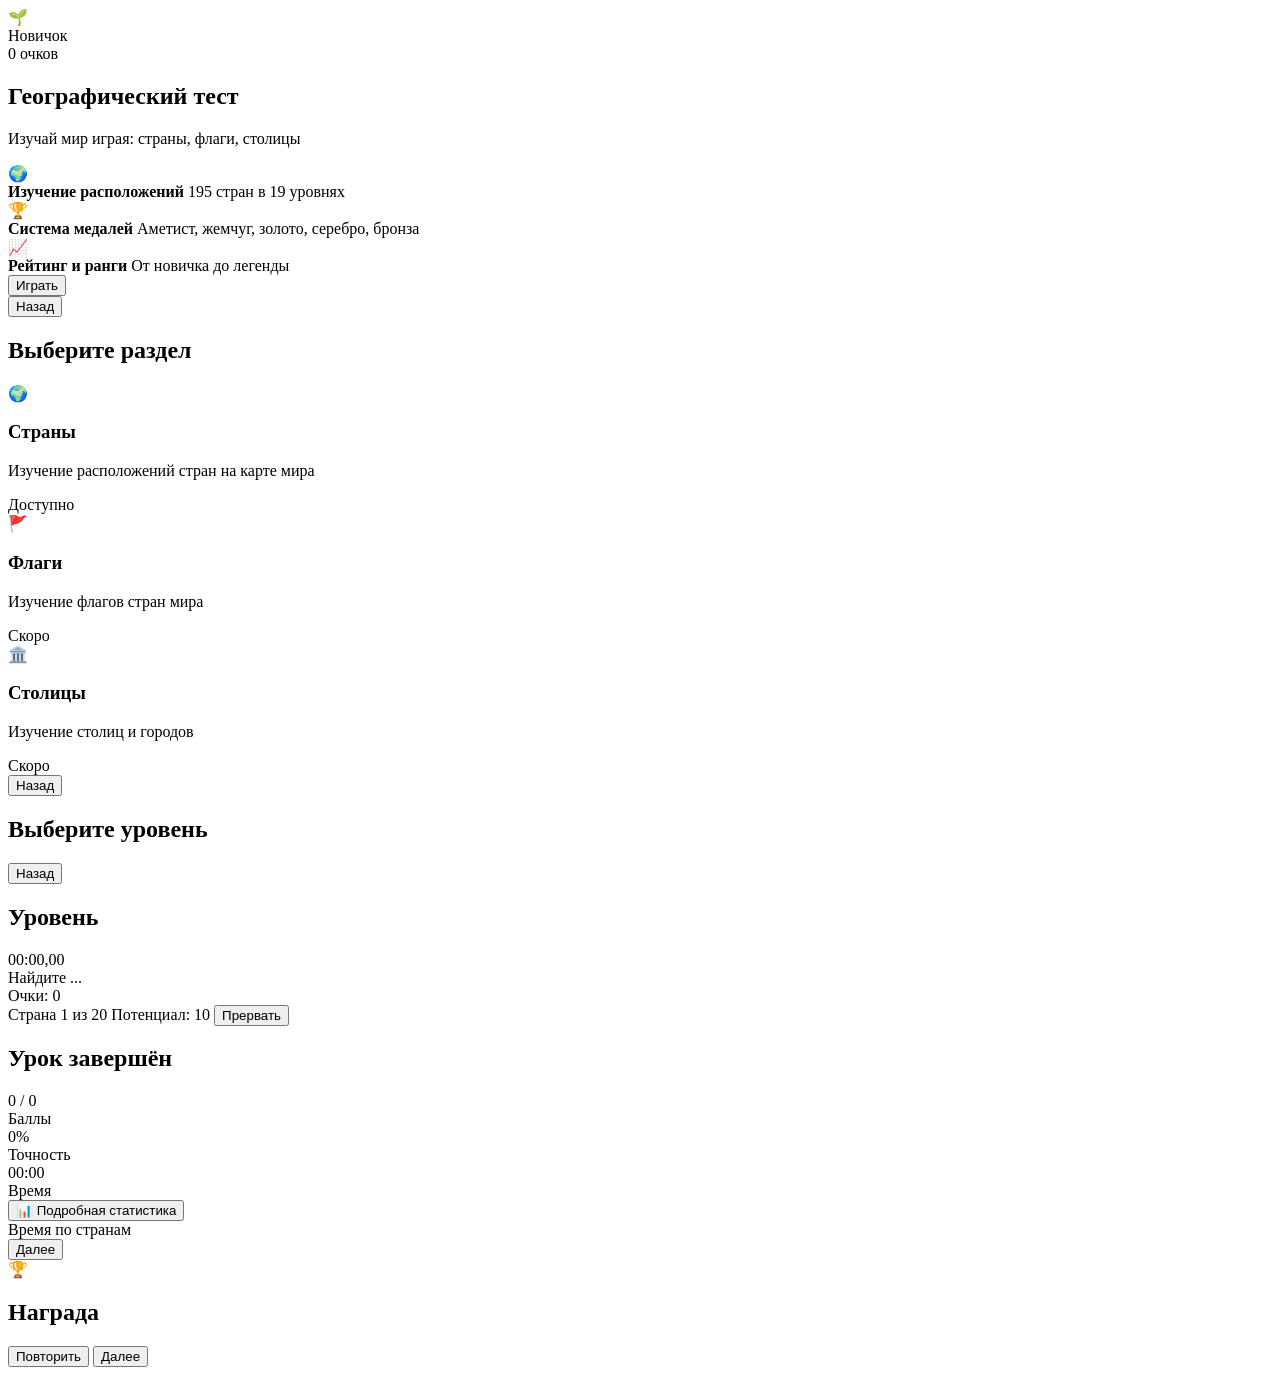
==== src/main/resources/static/index.html @ 2775864b "Initial commit" ====
<!doctype html>
<html lang="ru">
    <head>
        <meta charset="UTF-8" />
        <meta name="viewport" content="width=device-width, initial-scale=1.0" />
        <title>Географический тест</title>
        <link rel="stylesheet" href="/style.css" />
        <link rel="stylesheet" href="/lib/jsvectormap.min.css" />
    </head>
    <body>
        <div id="app">
            <section id="screen-welcome" class="screen active">
                <div class="welcome-container">
                    <div class="welcome-rating">
                        <div class="rating-badge" id="welcome-rank-icon">
                            🌱
                        </div>
                        <div class="rating-info">
                            <div
                                class="rating-rank-name"
                                id="welcome-rank-name"
                            >
                                Новичок
                            </div>
                            <div class="rating-points">
                                <span id="welcome-rating">0</span> очков
                            </div>
                        </div>
                    </div>

                    <h1>Географический тест</h1>
                    <p class="welcome-subtitle">
                        Изучай мир играя: страны, флаги, столицы
                    </p>

                    <div class="welcome-features">
                        <div class="feature">
                            <div class="feature-icon">🌍</div>
                            <div class="feature-text">
                                <b>Изучение расположений</b>
                                <span>195 стран в 19 уровнях</span>
                            </div>
                        </div>
                        <div class="feature">
                            <div class="feature-icon">🏆</div>
                            <div class="feature-text">
                                <b>Система медалей</b>
                                <span
                                    >Аметист, жемчуг, золото, серебро,
                                    бронза</span
                                >
                            </div>
                        </div>
                        <div class="feature">
                            <div class="feature-icon">📈</div>
                            <div class="feature-text">
                                <b>Рейтинг и ранги</b>
                                <span>От новичка до легенды</span>
                            </div>
                        </div>
                    </div>

                    <button
                        class="btn btn-primary btn-lg welcome-play"
                        onclick="showSections()"
                    >
                        Играть
                    </button>
                </div>
            </section>

            <section id="screen-sections" class="screen">
                <header class="topbar">
                    <button class="btn btn-back" onclick="showWelcome()">
                        Назад
                    </button>
                    <h2>Выберите раздел</h2>
                    <div class="topbar-spacer"></div>
                </header>
                <div class="sections-grid">
                    <div
                        class="section-card section-active"
                        onclick="showLevels()"
                    >
                        <div class="section-icon">🌍</div>
                        <h3>Страны</h3>
                        <p>Изучение расположений стран на карте мира</p>
                        <span class="section-badge">Доступно</span>
                    </div>
                    <div class="section-card section-locked">
                        <div class="section-icon">🚩</div>
                        <h3>Флаги</h3>
                        <p>Изучение флагов стран мира</p>
                        <span class="section-badge soon">Скоро</span>
                    </div>
                    <div class="section-card section-locked">
                        <div class="section-icon">🏛️</div>
                        <h3>Столицы</h3>
                        <p>Изучение столиц и городов</p>
                        <span class="section-badge soon">Скоро</span>
                    </div>
                </div>
            </section>

            <section id="screen-levels" class="screen">
                <header class="topbar">
                    <button class="btn btn-back" onclick="showSections()">
                        Назад
                    </button>
                    <h2>Выберите уровень</h2>
                    <div class="topbar-spacer"></div>
                </header>
                <div id="levels-grid" class="levels-grid"></div>
            </section>

            <section id="screen-lessons" class="screen">
                <header class="topbar">
                    <button class="btn btn-back" onclick="showLevels()">
                        Назад
                    </button>
                    <h2 id="lessons-title">Уровень</h2>
                    <div class="topbar-spacer"></div>
                </header>
                <div id="lessons-grid" class="lessons-grid"></div>
            </section>

            <section id="screen-game" class="screen">
                <div class="game-wrapper">
                    <header class="game-header">
                        <div class="timer" id="timer">00:00,00</div>
                        <div class="question">
                            Найдите
                            <span id="country-name" class="country-name"
                                >...</span
                            >
                        </div>
                        <div class="score">
                            Очки: <span id="score-value">0</span>
                        </div>
                    </header>
                    <div class="game-info">
                        <span id="progress-text">Страна 1 из 20</span>
                        <span class="live-score" id="live-score"
                            >Потенциал: 10</span
                        >
                        <button
                            class="btn btn-small btn-back"
                            onclick="abortGame()"
                        >
                            Прервать
                        </button>
                    </div>
                    <div id="map-container"></div>
                    <div class="message" id="message"></div>
                </div>
            </section>

            <section id="screen-stats" class="overlay-screen">
                <div class="stats-container">
                    <h1 class="stats-title" id="stats-title">Урок завершён</h1>
                    <p class="stats-subtitle" id="stats-subtitle"></p>
                    <div class="stats-main">
                        <div class="stat-main-card">
                            <div class="stat-main-value" id="stats-score">
                                0 / 0
                            </div>
                            <div class="stat-main-label">Баллы</div>
                        </div>
                        <div class="stat-main-card">
                            <div class="stat-main-value" id="stats-percent">
                                0%
                            </div>
                            <div class="stat-main-label">Точность</div>
                        </div>
                        <div class="stat-main-card">
                            <div class="stat-main-value" id="stats-time">
                                00:00
                            </div>
                            <div class="stat-main-label">Время</div>
                        </div>
                    </div>
                    <button
                        class="btn btn-secondary btn-expand"
                        id="btn-expand"
                        onclick="toggleDetailedStats()"
                    >
                        📊 Подробная статистика
                    </button>
                    <div class="detailed-stats" id="detailed-stats">
                        <div class="detailed-stats-header">
                            Время по странам
                        </div>
                        <div
                            class="detailed-stats-list"
                            id="detailed-stats-list"
                        ></div>
                    </div>
                    <button
                        class="btn btn-primary btn-next-big"
                        onclick="showRewardScreen()"
                    >
                        Далее
                    </button>
                </div>
            </section>

            <section id="screen-reward" class="overlay-screen">
                <div class="reward-container">
                    <div class="reward-rays" id="reward-rays"></div>
                    <div class="reward-medal" id="reward-medal">
                        <div class="reward-medal-icon" id="reward-medal-icon">
                            🏆
                        </div>
                    </div>
                    <h1 class="reward-title" id="reward-title">Награда</h1>
                    <p class="reward-subtitle" id="reward-subtitle"></p>
                    <div
                        class="reward-bar-container"
                        id="reward-bar-container"
                    ></div>
                    <div class="results-buttons">
                        <button
                            class="btn btn-secondary"
                            onclick="retryLesson()"
                        >
                            Повторить
                        </button>
                        <button
                            class="btn btn-primary"
                            onclick="backToLevels()"
                        >
                            Далее
                        </button>
                    </div>
                </div>
            </section>
        </div>

        <script src="/lib/jsvectormap.min.js"></script>
        <script src="/lib/world.js"></script>
        <script src="/script.js"></script>
    </body>
</html>
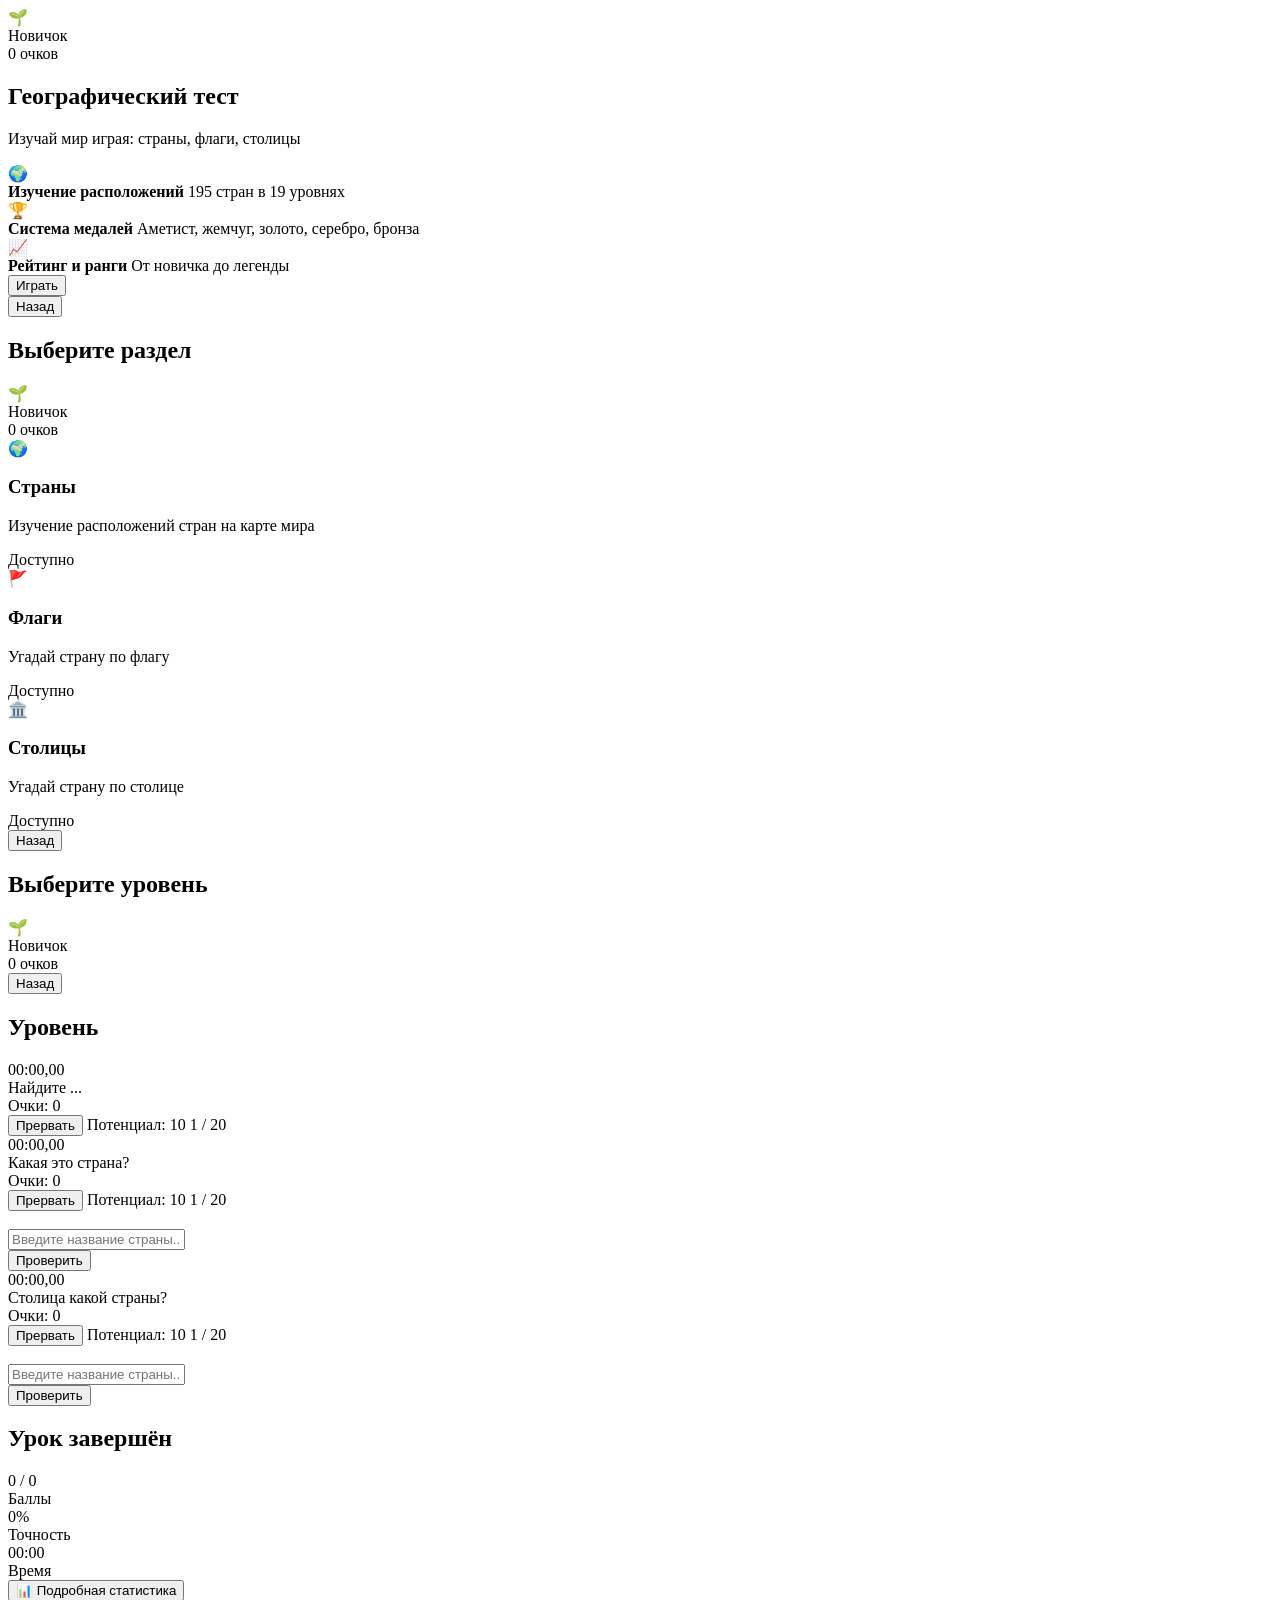
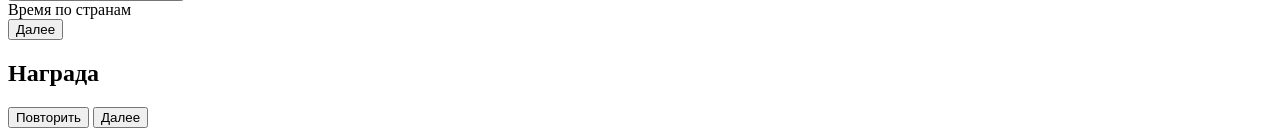
==== commit 89e184f8: "Add flags and capitals sections, redesign UI" ====
--- a/src/main/resources/static/index.html
+++ b/src/main/resources/static/index.html
@@ -75,29 +75,56 @@
                         Назад
                     </button>
                     <h2>Выберите раздел</h2>
-                    <div class="topbar-spacer"></div>
+                    <div class="rank-chip" id="sections-rank-chip">
+                        <span class="rank-chip-icon" id="sections-rank-icon"
+                            >🌱</span
+                        >
+                        <div class="rank-chip-info">
+                            <div class="rank-chip-name" id="sections-rank-name">
+                                Новичок
+                            </div>
+                            <div class="rank-chip-points">
+                                <span id="sections-rank-points">0</span> очков
+                            </div>
+                        </div>
+                    </div>
                 </header>
                 <div class="sections-grid">
                     <div
                         class="section-card section-active"
-                        onclick="showLevels()"
+                        onclick="
+                            setCurrentSection('countries');
+                            showLevels();
+                        "
                     >
                         <div class="section-icon">🌍</div>
                         <h3>Страны</h3>
                         <p>Изучение расположений стран на карте мира</p>
                         <span class="section-badge">Доступно</span>
                     </div>
-                    <div class="section-card section-locked">
+                    <div
+                        class="section-card section-active"
+                        onclick="
+                            setCurrentSection('flags');
+                            showLevels();
+                        "
+                    >
                         <div class="section-icon">🚩</div>
                         <h3>Флаги</h3>
-                        <p>Изучение флагов стран мира</p>
-                        <span class="section-badge soon">Скоро</span>
-                    </div>
-                    <div class="section-card section-locked">
+                        <p>Угадай страну по флагу</p>
+                        <span class="section-badge">Доступно</span>
+                    </div>
+                    <div
+                        class="section-card section-active"
+                        onclick="
+                            setCurrentSection('capitals');
+                            showLevels();
+                        "
+                    >
                         <div class="section-icon">🏛️</div>
                         <h3>Столицы</h3>
-                        <p>Изучение столиц и городов</p>
-                        <span class="section-badge soon">Скоро</span>
+                        <p>Угадай страну по столице</p>
+                        <span class="section-badge">Доступно</span>
                     </div>
                 </div>
             </section>
@@ -108,7 +135,19 @@
                         Назад
                     </button>
                     <h2>Выберите уровень</h2>
-                    <div class="topbar-spacer"></div>
+                    <div class="rank-chip" id="levels-rank-chip">
+                        <span class="rank-chip-icon" id="levels-rank-icon"
+                            >🌱</span
+                        >
+                        <div class="rank-chip-info">
+                            <div class="rank-chip-name" id="levels-rank-name">
+                                Новичок
+                            </div>
+                            <div class="rank-chip-points">
+                                <span id="levels-rank-points">0</span> очков
+                            </div>
+                        </div>
+                    </div>
                 </header>
                 <div id="levels-grid" class="levels-grid"></div>
             </section>
@@ -139,19 +178,142 @@
                         </div>
                     </header>
                     <div class="game-info">
-                        <span id="progress-text">Страна 1 из 20</span>
+                        <button
+                            class="btn btn-small btn-back"
+                            onclick="abortGame()"
+                        >
+                            Прервать
+                        </button>
                         <span class="live-score" id="live-score"
                             >Потенциал: 10</span
                         >
-                        <button
-                            class="btn btn-small btn-back"
-                            onclick="abortGame()"
-                        >
-                            Прервать
-                        </button>
+                        <span id="progress-text">1 / 20</span>
                     </div>
                     <div id="map-container"></div>
                     <div class="message" id="message"></div>
+                </div>
+            </section>
+
+            <section id="screen-flags-game" class="screen">
+                <div class="game-wrapper">
+                    <header class="game-header">
+                        <div class="timer" id="flags-timer">00:00,00</div>
+                        <div class="question">Какая это страна?</div>
+                        <div class="score">
+                            Очки: <span id="flags-score-value">0</span>
+                        </div>
+                    </header>
+                    <div class="game-info">
+                        <button
+                            class="btn btn-small btn-back"
+                            onclick="abortFlagsGame()"
+                        >
+                            Прервать
+                        </button>
+                        <span class="live-score" id="flags-live-score"
+                            >Потенциал: 10</span
+                        >
+                        <span id="flags-progress-text">1 / 20</span>
+                    </div>
+                    <div class="flag-display" id="flag-display">
+                        <img id="flag-image" src="" alt="" />
+                    </div>
+                    <div id="flag-test-options" class="test-options"></div>
+                    <form
+                        class="flag-input-block"
+                        onsubmit="
+                            event.preventDefault();
+                            submitFlagAnswer();
+                            return false;
+                        "
+                    >
+                        <div class="flag-input-wrap">
+                            <input
+                                type="text"
+                                id="flag-input"
+                                placeholder="Введите название страны..."
+                                autocomplete="off"
+                                spellcheck="false"
+                            />
+                            <div id="flag-hints" class="flag-hints"></div>
+                        </div>
+                        <button
+                            type="submit"
+                            class="btn btn-primary"
+                            id="flag-submit"
+                        >
+                            Проверить
+                        </button>
+                    </form>
+                    <div class="message" id="flags-message"></div>
+                </div>
+            </section>
+
+            <section id="screen-capitals-game" class="screen">
+                <div class="game-wrapper">
+                    <header class="game-header">
+                        <div class="timer" id="capitals-timer">00:00,00</div>
+                        <div class="question" id="capitals-question">
+                            Столица какой страны?
+                        </div>
+                        <div class="score">
+                            Очки: <span id="capitals-score-value">0</span>
+                        </div>
+                    </header>
+                    <div class="game-info">
+                        <button
+                            class="btn btn-small btn-back"
+                            onclick="abortCapitalsGame()"
+                        >
+                            Прервать
+                        </button>
+                        <span class="live-score" id="capitals-live-score"
+                            >Потенциал: 10</span
+                        >
+                        <span id="capitals-progress-text">1 / 20</span>
+                    </div>
+                    <div class="capital-display">
+                        <div
+                            class="capital-image-wrapper"
+                            id="capital-image-wrapper"
+                        >
+                            <img id="capital-image" src="" alt="" />
+                            <div
+                                class="capital-image-loader"
+                                id="capital-image-loader"
+                            >
+                                <div class="spinner"></div>
+                            </div>
+                        </div>
+                    </div>
+                    <div id="capital-test-options" class="test-options"></div>
+                    <form
+                        class="flag-input-block"
+                        onsubmit="
+                            event.preventDefault();
+                            submitCapitalAnswer();
+                            return false;
+                        "
+                    >
+                        <div class="flag-input-wrap">
+                            <input
+                                type="text"
+                                id="capital-input"
+                                placeholder="Введите название страны..."
+                                autocomplete="off"
+                                spellcheck="false"
+                            />
+                            <div id="capital-hints" class="flag-hints"></div>
+                        </div>
+                        <button
+                            type="submit"
+                            class="btn btn-primary"
+                            id="capital-submit"
+                        >
+                            Проверить
+                        </button>
+                    </form>
+                    <div class="message" id="capitals-message"></div>
                 </div>
             </section>
 
@@ -208,9 +370,10 @@
                 <div class="reward-container">
                     <div class="reward-rays" id="reward-rays"></div>
                     <div class="reward-medal" id="reward-medal">
-                        <div class="reward-medal-icon" id="reward-medal-icon">
-                            🏆
-                        </div>
+                        <div
+                            class="reward-medal-icon"
+                            id="reward-medal-icon"
+                        ></div>
                     </div>
                     <h1 class="reward-title" id="reward-title">Награда</h1>
                     <p class="reward-subtitle" id="reward-subtitle"></p>
